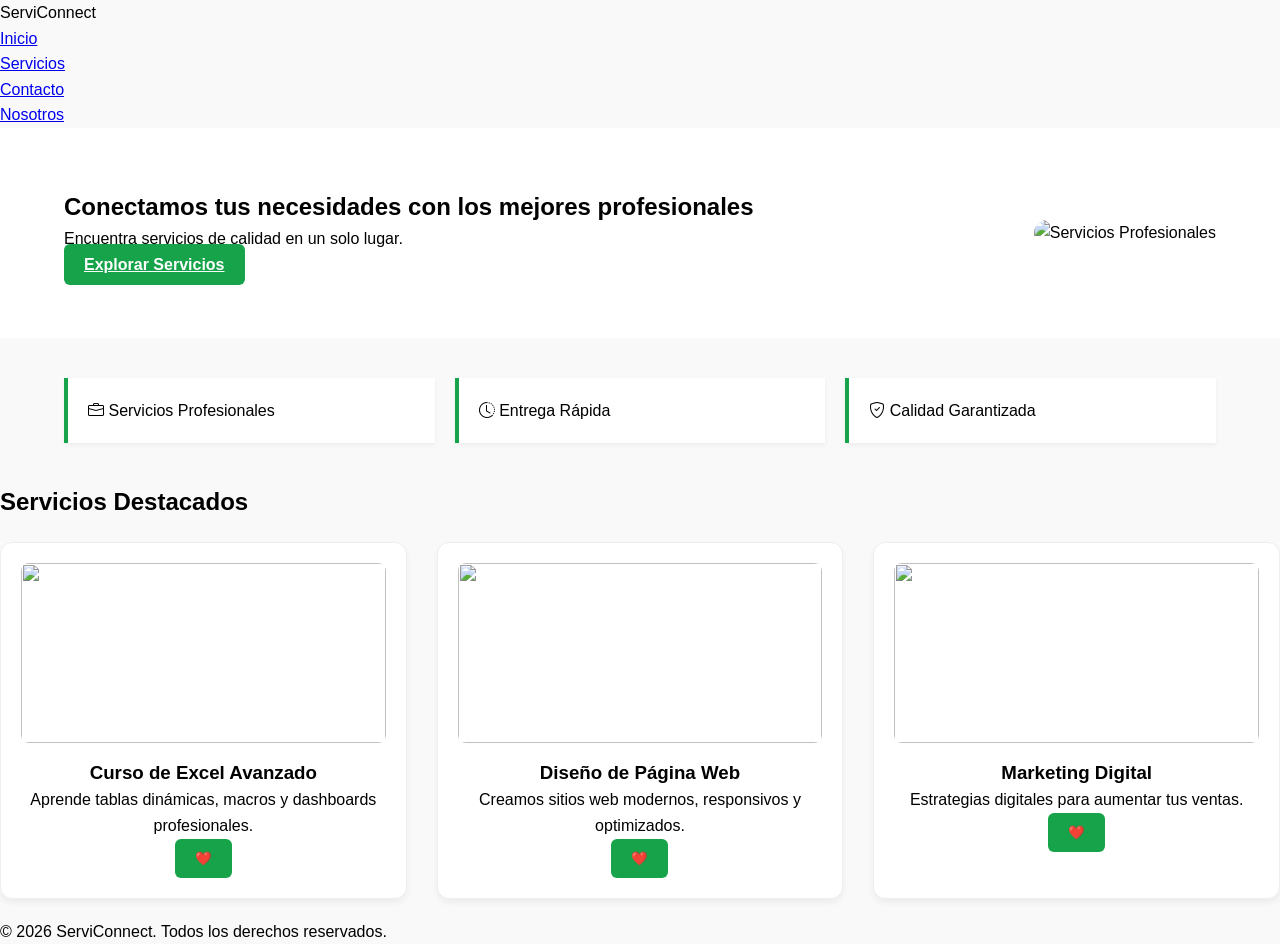
==== index.html @ a47569f2 "cambios index y nosotros y css" ====
<!DOCTYPE html>
<html lang="es">
<head>
    <meta charset="UTF-8">
    <meta name="viewport" content="width=device-width, initial-scale=1.0">
    <title>ServiConnect - Inicio</title>
    <link rel="stylesheet" href="css/styles.css">
    <link rel="stylesheet" href="https://cdn.jsdelivr.net/npm/bootstrap-icons@1.11.3/font/bootstrap-icons.min.css">
</head>
<body>
    <header>
        <nav>
            <div class="logo">ServiConnect</div>
            <ul>
                <li><a href="index.html">Inicio</a></li>
                <li><a href="servicios.html">Servicios</a></li>
                <li><a href="contacto.html">Contacto</a></li>
                <li><a href="nosotros.html">Nosotros</a></li>
            </ul>
        </nav>
    </header>

    <main>
        <section class="hero">
            <div class="hero-text">
                <h1>Conectamos tus necesidades con los mejores profesionales</h1>
                <p>Encuentra servicios de calidad en un solo lugar.</p>
                <a href="servicios.html" class="btn">Explorar Servicios</a>
            </div>
            <div class="hero-img">
                <img src="img/hero-image.jpg" alt="Servicios Profesionales">
            </div>
        </section>

        <section class="beneficios">
            <div class="beneficio-item">
                <i class="bi bi-briefcase"></i>
                <span>Servicios Profesionales</span>
            </div>
            <div class="beneficio-item">
                <i class="bi bi-clock-history"></i>
                <span>Entrega Rápida</span>
            </div>
            <div class="beneficio-item">
                <i class="bi bi-shield-check"></i>
                <span>Calidad Garantizada</span>
            </div>
        </section>

        <section class="container">
            <h2>Servicios Destacados</h2>
            <div id="servicios-container" class="cards"></div>
        </section>
    </main>

    <footer>
        <p>&copy; 2026 ServiConnect. Todos los derechos reservados.</p>
    </footer>

    <script src="js/favoritos.js"></script>
    <script src="js/app.js"></script>
</body>
</html>
---- css/styles.css ----
/* 1. RESET GLOBAL (Agrega esto al puro inicio de tu archivo) */
* {
    box-sizing: border-box; /* Evita que el padding rompa el tamaño de los elementos */
    margin: 0;
    padding: 0;
}

body {
    font-family: 'Segoe UI', Arial, sans-serif;
    line-height: 1.6;
    background-color: #f9f9f9;
}

/* 2. MEJORA DEL HERO */
.hero {
    display: flex;
    flex-wrap: wrap; /* Para que en celular la imagen baje */
    padding: 60px 5%;
    align-items: center;
    justify-content: space-between;
    background: white;
}

.hero-text {
    flex: 1;
    min-width: 300px;
}

.hero-img img {
    max-width: 100%;
    height: auto;
    border-radius: 15px;
}

/* 3. EL SISTEMA DE TARJETAS (CORREGIDO) */
.cards {
    display: grid;
    /* Esto crea 3 columnas, pero si no caben, se ajustan solas */
    grid-template-columns: repeat(auto-fit, minmax(280px, 1fr)); 
    gap: 30px;
    padding: 20px 0;
}

.card {
    background: white;
    border: 1px solid #eee;
    padding: 20px;
    border-radius: 12px;
    text-align: center;
    box-shadow: 0 4px 6px rgba(0,0,0,0.05); /* Sombra suave para profesionalismo */
    transition: transform 0.3s ease;
}

.card:hover {
    transform: translateY(-5px); /* Efecto al pasar el mouse */
}

.card img {
    width: 100%;
    height: 180px;
    object-fit: cover; /* Evita que las fotos se estiren feo */
    border-radius: 8px;
    margin-bottom: 15px;
}

/* 4. BOTONES MÁS BONITOS */
.btn, .card button {
    background: #16a34a;
    color: white;
    padding: 12px 20px;
    border: none;
    border-radius: 6px;
    cursor: pointer;
    font-weight: bold;
    transition: background 0.3s;
}

.btn:hover, .card button:hover {
    background: #15803d;
}

/* 5. SECCIÓN DE BENEFICIOS */
.beneficios {
    display: flex;
    flex-wrap: wrap;
    gap: 20px;
    justify-content: center;
    padding: 40px 5%;
}

.beneficios div {
    background: #fff;
    border-left: 4px solid #16a34a; /* Un detalle de diseño elegante */
    padding: 20px;
    flex: 1;
    min-width: 200px;
    box-shadow: 0 2px 4px rgba(0,0,0,0.05);
}

/* ESTILOS PARA LA PÁGINA DE NOSOTROS */
.destacados.nosotros-seccion {
    background: linear-gradient(180deg, #f7faf8 0%, #edf7ef 100%);
    padding: 60px 5%;
}

.destacados .contenedor-nosotros {
    max-width: 900px;
    margin: 0 auto;
    background: #ffffff;
    border-radius: 28px;
    padding: 40px 36px;
    box-shadow: 0 22px 55px rgba(15, 23, 42, 0.09);
    border: 1px solid rgba(22, 163, 74, 0.12);
}

.destacados h1 {
    font-size: 2.75rem;
    color: #0f172a;
    margin-bottom: 1rem;
    letter-spacing: -0.04em;
}

.destacados p {
    color: #334155;
    font-size: 1.05rem;
    margin-top: 1.3rem;
    line-height: 1.85;
}

.destacados p:first-of-type {
    margin-top: 0.5rem;
}

.destacados a {
    color: #16a34a;
    text-decoration: none;
    font-weight: 700;
}

.destacados a:hover {
    text-decoration: underline;
}

@media (max-width: 700px) {
    .destacados .contenedor-nosotros {
        padding: 28px 24px;
    }

    .destacados h1 {
        font-size: 2.25rem;
    }

    .destacados p {
        font-size: 1rem;
    }
}
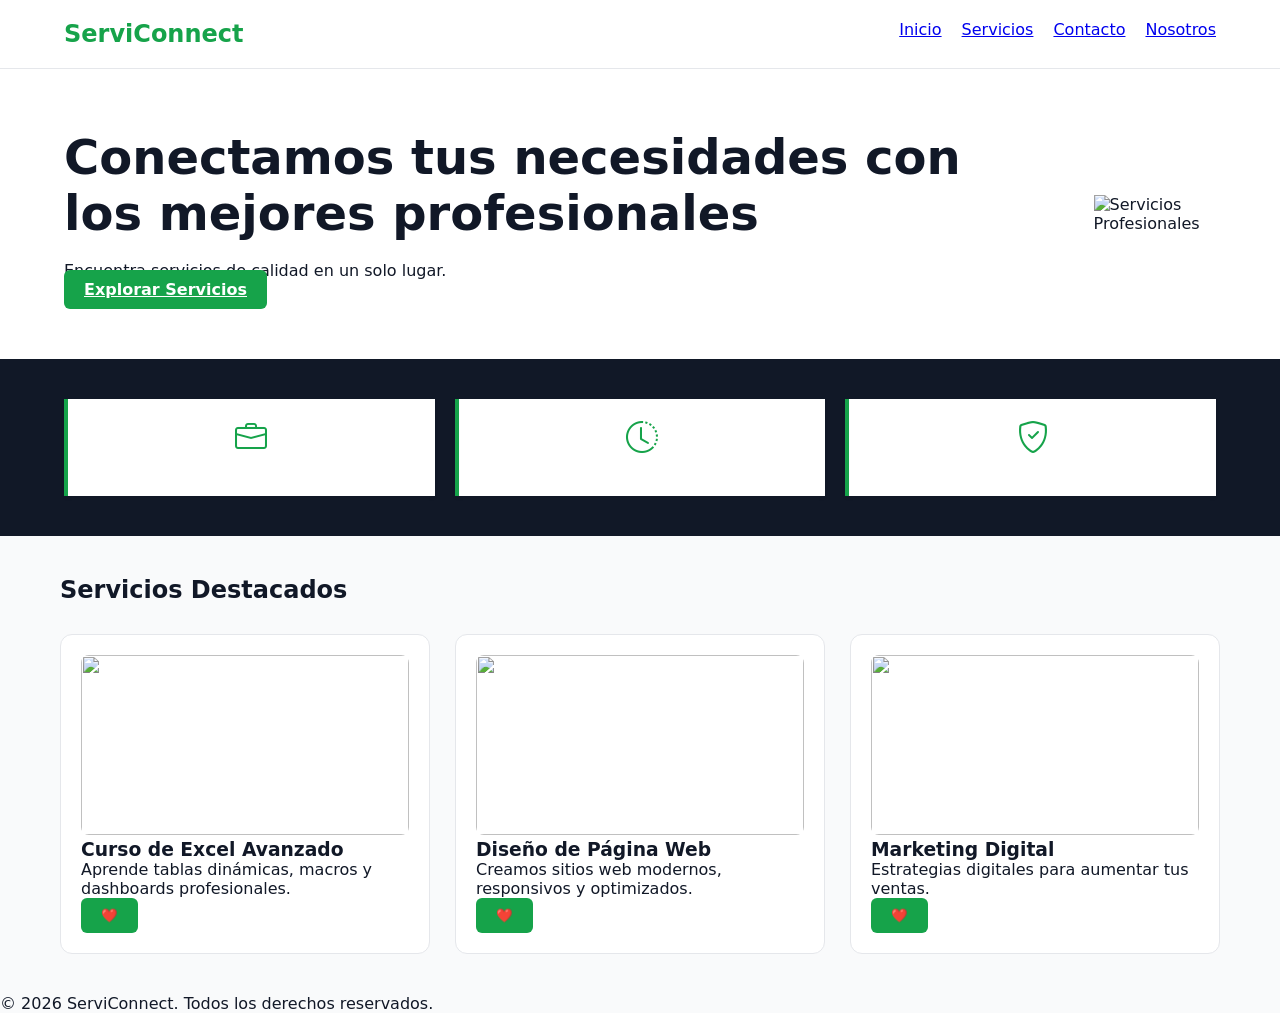
==== commit f346218d: "." ====
--- a/index.html
+++ b/index.html
@@ -28,7 +28,7 @@
                 <a href="servicios.html" class="btn">Explorar Servicios</a>
             </div>
             <div class="hero-img">
-                <img src="img/hero-image.jpg" alt="Servicios Profesionales">
+                <img src="img/" alt="Servicios Profesionales">
             </div>
         </section>
 
--- a/css/styles.css
+++ b/css/styles.css
@@ -1,78 +1,92 @@
-/* 1. RESET GLOBAL (Agrega esto al puro inicio de tu archivo) */
+/* General */
 * {
-    box-sizing: border-box; /* Evita que el padding rompa el tamaño de los elementos */
+    box-sizing: border-box;
     margin: 0;
     padding: 0;
 }
 
 body {
-    font-family: 'Segoe UI', Arial, sans-serif;
-    line-height: 1.6;
-    background-color: #f9f9f9;
+    font-family: 'Inter', system-ui, sans-serif;
+    color: #111827;
+    background-color: #f9fafb;
 }
 
-/* 2. MEJORA DEL HERO */
+.container {
+    max-width: 1200px;
+    margin: 0 auto;
+    padding: 40px 20px;
+}
+
+/* Navegación */
+nav {
+    display: flex;
+    justify-content: space-between;
+    padding: 20px 5%;
+    background: white;
+    border-bottom: 1px solid #e5e7eb;
+}
+
+.logo { font-weight: bold; font-size: 1.5rem; color: #16a34a; }
+
+nav ul { display: flex; list-style: none; gap: 20px; }
+
+/* Hero */
 .hero {
     display: flex;
-    flex-wrap: wrap; /* Para que en celular la imagen baje */
+    align-items: center;
     padding: 60px 5%;
-    align-items: center;
-    justify-content: space-between;
+    gap: 40px;
     background: white;
 }
 
-.hero-text {
-    flex: 1;
-    min-width: 300px;
+.hero-text h1 { font-size: 3rem; margin-bottom: 20px; }
+
+/* Beneficios */
+.beneficios {
+    display: flex;
+    justify-content: space-around;
+    background: #111827;
+    color: white;
+    padding: 30px;
 }
 
-.hero-img img {
-    max-width: 100%;
-    height: auto;
-    border-radius: 15px;
-}
+.beneficio-item { text-align: center; }
+.beneficio-item i { font-size: 2rem; display: block; color: #16a34a; }
 
-/* 3. EL SISTEMA DE TARJETAS (CORREGIDO) */
+/* Grid de Tarjetas */
 .cards {
     display: grid;
-    /* Esto crea 3 columnas, pero si no caben, se ajustan solas */
-    grid-template-columns: repeat(auto-fit, minmax(280px, 1fr)); 
-    gap: 30px;
-    padding: 20px 0;
+    grid-template-columns: repeat(auto-fill, minmax(280px, 1fr));
+    gap: 25px;
+    margin-top: 30px;
 }
 
 .card {
     background: white;
-    border: 1px solid #eee;
+    border: 1px solid #e5e7eb;
+    border-radius: 12px;
     padding: 20px;
-    border-radius: 12px;
-    text-align: center;
-    box-shadow: 0 4px 6px rgba(0,0,0,0.05); /* Sombra suave para profesionalismo */
-    transition: transform 0.3s ease;
+    transition: 0.3s;
 }
 
-.card:hover {
-    transform: translateY(-5px); /* Efecto al pasar el mouse */
-}
+.card:hover { transform: translateY(-5px); box-shadow: 0 10px 15px rgba(0,0,0,0.1); }
 
 .card img {
     width: 100%;
     height: 180px;
-    object-fit: cover; /* Evita que las fotos se estiren feo */
+    object-fit: cover;
     border-radius: 8px;
-    margin-bottom: 15px;
 }
 
-/* 4. BOTONES MÁS BONITOS */
-.btn, .card button {
+/* Botones */
+.btn, button {
     background: #16a34a;
     color: white;
-    padding: 12px 20px;
     border: none;
+    padding: 10px 20px;
     border-radius: 6px;
     cursor: pointer;
-    font-weight: bold;
-    transition: background 0.3s;
+    font-weight: 600;
 }
 
 .btn:hover, .card button:hover {
@@ -154,3 +168,18 @@
         font-size: 1rem;
     }
 }
+
+.destacados .imagen-nosotros {
+    margin: 32px auto;
+    max-width: 900px;
+    display: flex;
+    justify-content: center;
+}
+
+.destacados .imagen-nosotros img {
+    width: 100%;
+    border-radius: 22px;
+    object-fit: cover;
+    box-shadow: 0 18px 35px rgba(15, 23, 42, 0.12);
+    border: 1px solid rgba(22, 163, 74, 0.14);
+}
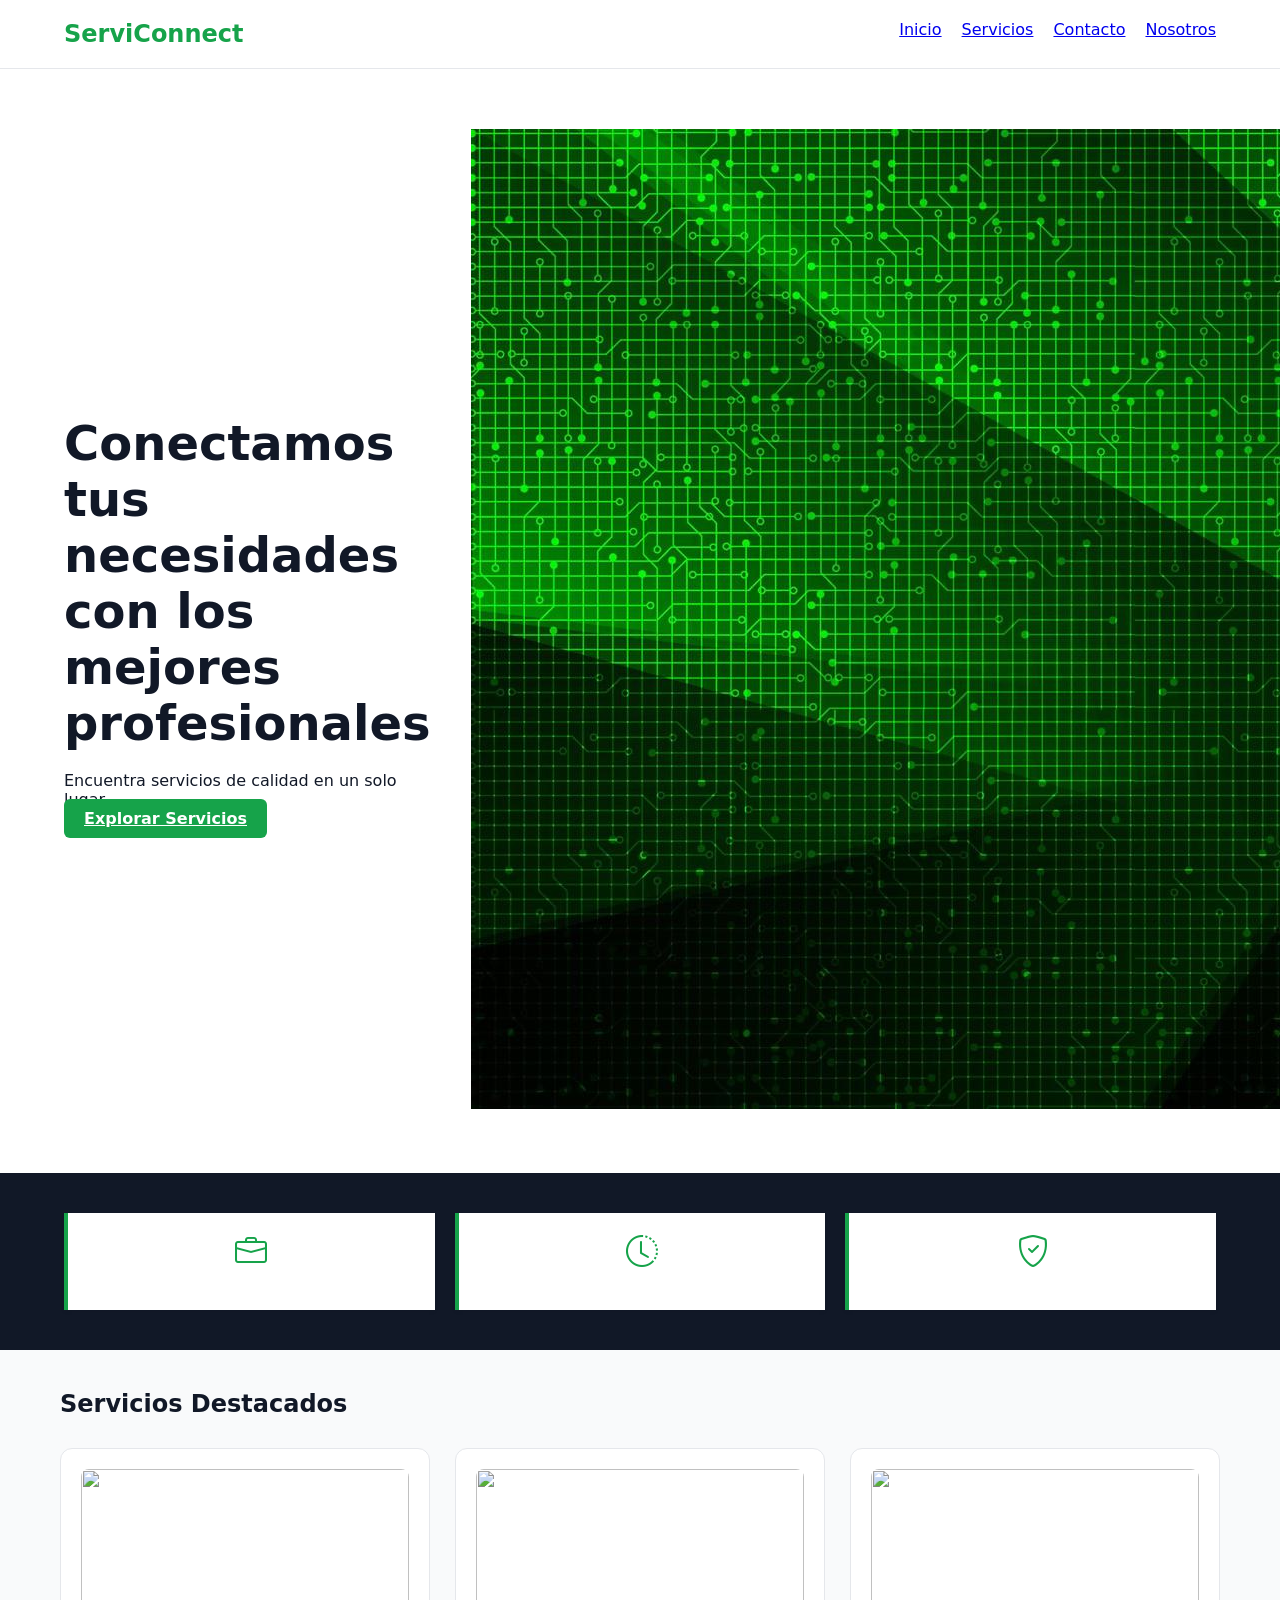
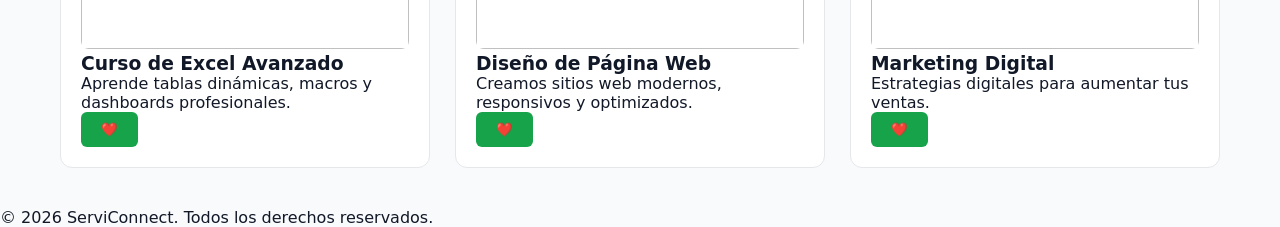
==== commit ba7328cd: "imagen hero" ====
--- a/index.html
+++ b/index.html
@@ -28,7 +28,7 @@
                 <a href="servicios.html" class="btn">Explorar Servicios</a>
             </div>
             <div class="hero-img">
-                <img src="img/" alt="Servicios Profesionales">
+                <img src="img/hero.jpg" alt="Servicios Profesionales">
             </div>
         </section>
 
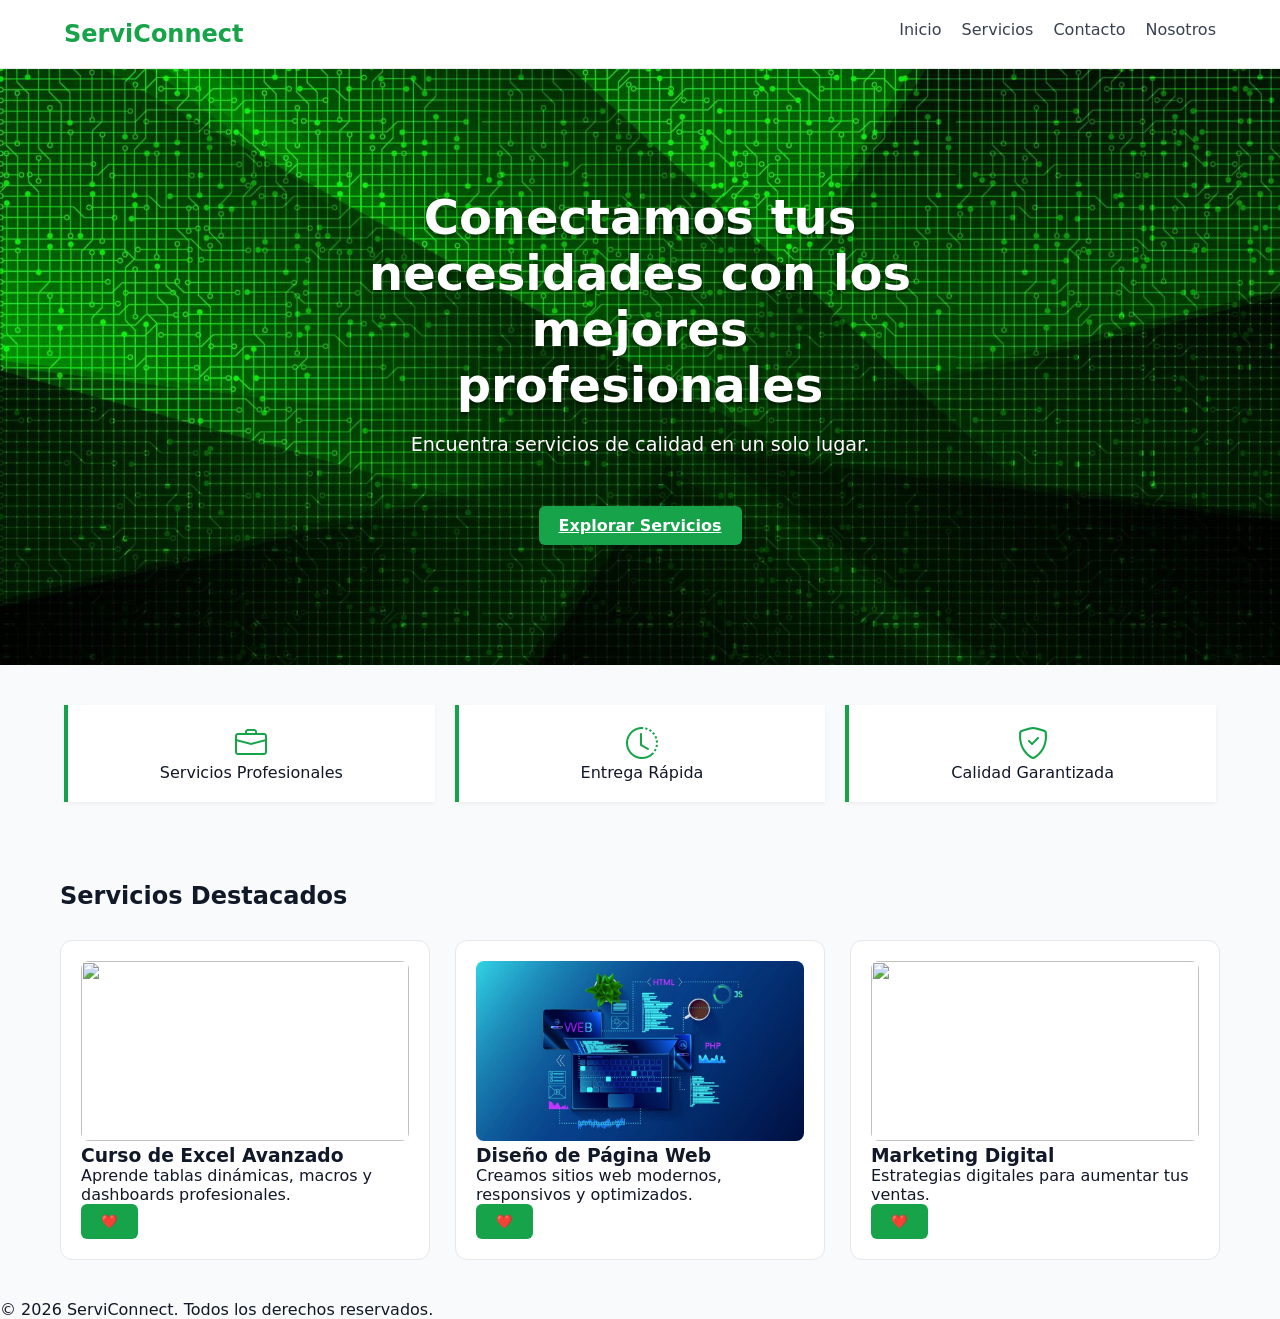
==== commit 48ec965d: "arreglado index Co-authored-by: Copilot <copilot@github.com>" ====
--- a/index.html
+++ b/index.html
@@ -26,9 +26,6 @@
                 <h1>Conectamos tus necesidades con los mejores profesionales</h1>
                 <p>Encuentra servicios de calidad en un solo lugar.</p>
                 <a href="servicios.html" class="btn">Explorar Servicios</a>
-            </div>
-            <div class="hero-img">
-                <img src="img/hero.jpg" alt="Servicios Profesionales">
             </div>
         </section>
 
--- a/css/styles.css
+++ b/css/styles.css
@@ -30,16 +30,50 @@
 
 nav ul { display: flex; list-style: none; gap: 20px; }
 
+nav a {
+    color: #374151;
+    text-decoration: none;
+    font-weight: 500;
+    transition: color 0.3s ease;
+}
+
+nav a:hover {
+    color: #16a34a;
+}
+
 /* Hero */
 .hero {
-    display: flex;
-    align-items: center;
-    padding: 60px 5%;
-    gap: 40px;
-    background: white;
-}
-
-.hero-text h1 { font-size: 3rem; margin-bottom: 20px; }
+    background-image: url('../img/hero.jpg');
+    background-size: cover;
+    background-position: center;
+    background-repeat: no-repeat;
+    padding: 120px 5%;
+    text-align: center;
+    color: white;
+}
+
+.hero-text {
+    max-width: 600px;
+    margin: 0 auto;
+}
+
+.hero-text h1 {
+    font-size: 3rem;
+    margin-bottom: 20px;
+    text-shadow: 0 2px 4px rgba(0,0,0,0.5);
+}
+
+.hero-text p {
+    font-size: 1.2rem;
+    margin-bottom: 30px;
+    text-shadow: 0 1px 2px rgba(0,0,0,0.5);
+}
+
+.hero .btn {
+    display: inline-block;
+    margin-top: 20px;
+}
+}
 
 /* Beneficios */
 .beneficios {
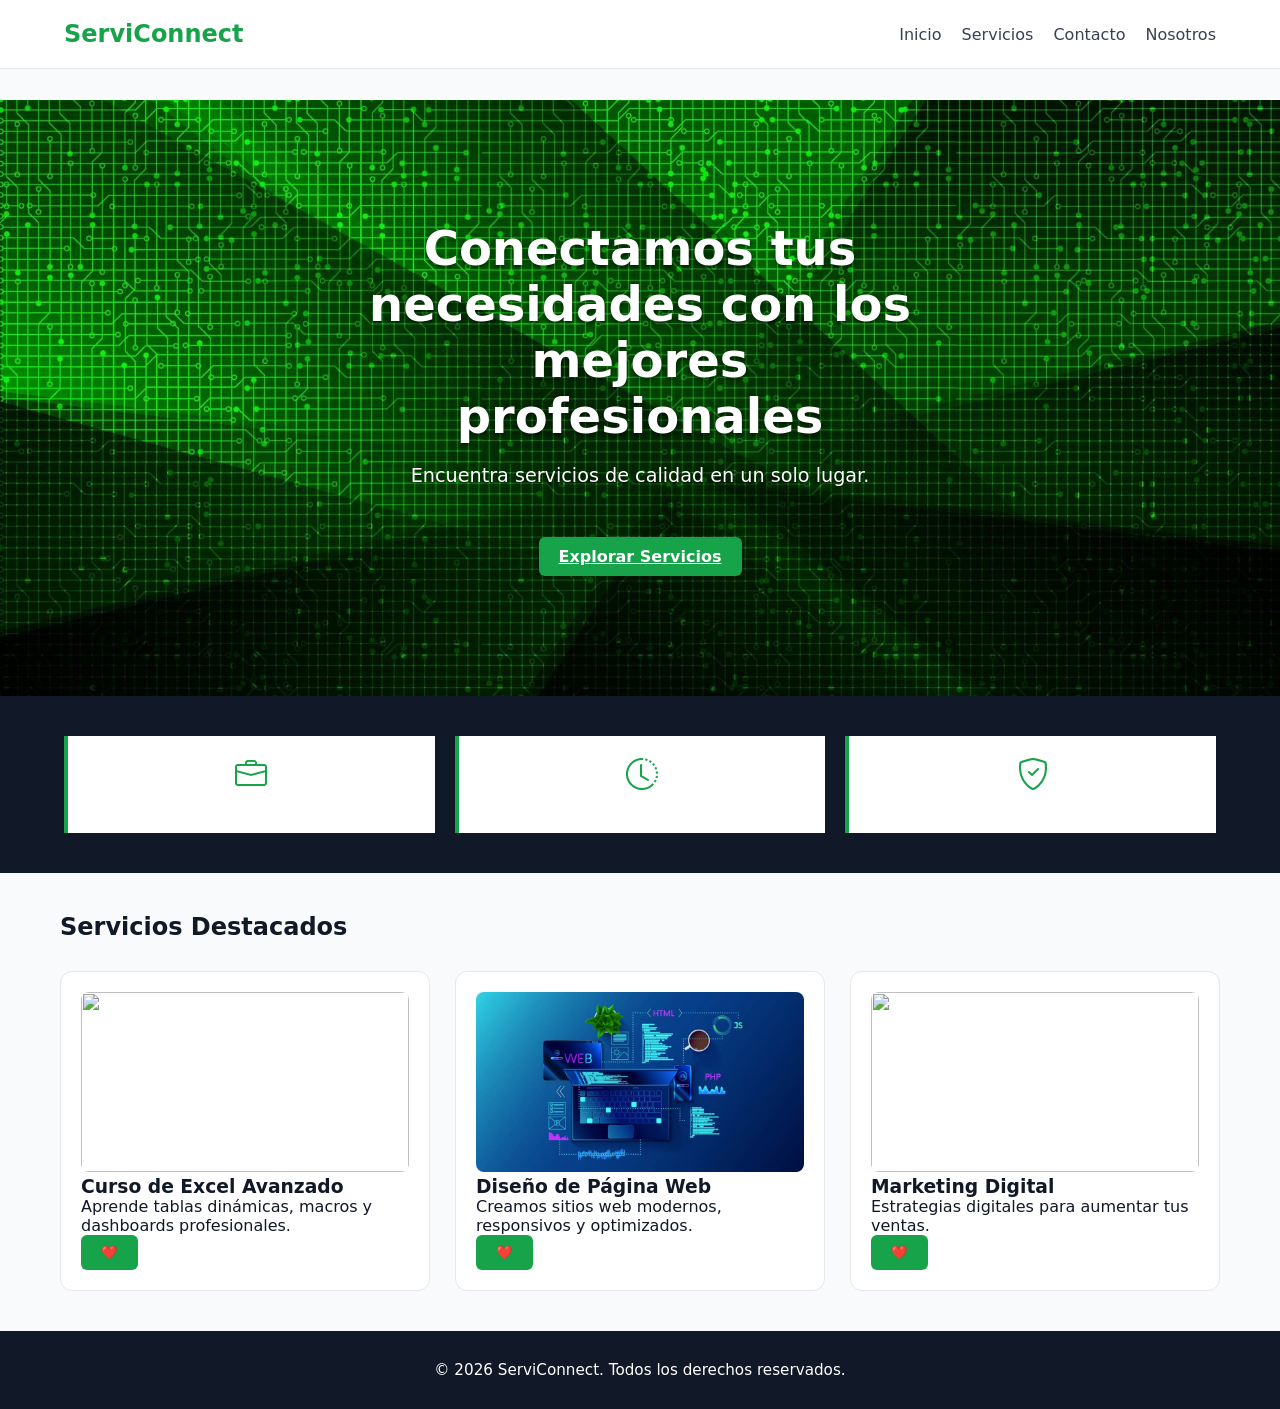
==== commit a6e5bfb9: "poniendo bonita la página Co-authored-by: Copilot <copilot@github.com>" ====
--- a/index.html
+++ b/index.html
@@ -10,7 +10,7 @@
 <body>
     <header>
         <nav>
-            <div class="logo">ServiConnect</div>
+            <a href="index.html" class="logo">ServiConnect</a>
             <ul>
                 <li><a href="index.html">Inicio</a></li>
                 <li><a href="servicios.html">Servicios</a></li>
--- a/css/styles.css
+++ b/css/styles.css
@@ -9,6 +9,7 @@
     font-family: 'Inter', system-ui, sans-serif;
     color: #111827;
     background-color: #f9fafb;
+    padding-top: 100px;
 }
 
 .container {
@@ -21,12 +22,20 @@
 nav {
     display: flex;
     justify-content: space-between;
+    align-items: center;
     padding: 20px 5%;
     background: white;
     border-bottom: 1px solid #e5e7eb;
-}
-
-.logo { font-weight: bold; font-size: 1.5rem; color: #16a34a; }
+    position: fixed;
+    top: 0;
+    left: 0;
+    right: 0;
+    z-index: 100;
+    width: 100%;
+    box-sizing: border-box;
+}
+
+.logo { font-weight: bold; font-size: 1.5rem; color: #16a34a; text-decoration: none; }
 
 nav ul { display: flex; list-style: none; gap: 20px; }
 
@@ -39,6 +48,23 @@
 
 nav a:hover {
     color: #16a34a;
+}
+
+@media (max-width: 768px) {
+    nav {
+        flex-direction: column;
+        padding: 15px 5%;
+    }
+
+    nav ul {
+        flex-direction: column;
+        gap: 10px;
+        margin-top: 10px;
+    }
+
+    .logo {
+        font-size: 1.3rem;
+    }
 }
 
 /* Hero */
@@ -73,7 +99,35 @@
     display: inline-block;
     margin-top: 20px;
 }
-}
+
+@media (max-width: 768px) {
+    .hero {
+        padding: 80px 5%;
+    }
+
+    .hero-text h1 {
+        font-size: 2.5rem;
+    }
+
+    .hero-text p {
+        font-size: 1rem;
+    }
+}
+
+@media (max-width: 480px) {
+    .hero {
+        padding: 60px 5%;
+    }
+
+    .hero-text h1 {
+        font-size: 2rem;
+    }
+
+    .hero-text p {
+        font-size: 0.9rem;
+    }
+}
+
 
 /* Beneficios */
 .beneficios {
@@ -93,6 +147,20 @@
     grid-template-columns: repeat(auto-fill, minmax(280px, 1fr));
     gap: 25px;
     margin-top: 30px;
+}
+
+@media (max-width: 768px) {
+    .cards {
+        grid-template-columns: repeat(auto-fill, minmax(250px, 1fr));
+        gap: 20px;
+    }
+}
+
+@media (max-width: 480px) {
+    .cards {
+        grid-template-columns: 1fr;
+        gap: 15px;
+    }
 }
 
 .card {
@@ -145,7 +213,135 @@
     box-shadow: 0 2px 4px rgba(0,0,0,0.05);
 }
 
+/* ESTILOS PARA LA PÁGINA DE CONTACTO */
+.contacto {
+    background: linear-gradient(180deg, #f7faf8 0%, #edf7ef 100%);
+    padding: 80px 5%;
+    min-height: calc(100vh - 200px);
+    display: flex;
+    align-items: center;
+    justify-content: center;
+}
+
+.contacto-container {
+    max-width: 600px;
+    background: white;
+    border-radius: 20px;
+    padding: 50px 40px;
+    box-shadow: 0 20px 50px rgba(15, 23, 42, 0.1);
+    border: 1px solid rgba(22, 163, 74, 0.1);
+    text-align: center;
+}
+
+.contacto-container h1 {
+    font-size: 2.5rem;
+    color: #111827;
+    margin-bottom: 12px;
+    letter-spacing: -0.02em;
+}
+
+.contacto-subtitle {
+    color: #6b7280;
+    font-size: 1.05rem;
+    margin-bottom: 40px;
+    line-height: 1.6;
+}
+
+.contacto-form {
+    text-align: left;
+}
+
+.form-group {
+    margin-bottom: 24px;
+}
+
+.form-group label {
+    display: block;
+    color: #111827;
+    font-weight: 600;
+    margin-bottom: 8px;
+    font-size: 0.95rem;
+}
+
+.form-group input,
+.form-group textarea {
+    width: 100%;
+    padding: 12px 16px;
+    border: 1.5px solid #e5e7eb;
+    border-radius: 8px;
+    font-family: 'Inter', system-ui, sans-serif;
+    font-size: 1rem;
+    color: #111827;
+    transition: all 0.3s ease;
+}
+
+.form-group input::placeholder,
+.form-group textarea::placeholder {
+    color: #9ca3af;
+}
+
+.form-group input:focus,
+.form-group textarea:focus {
+    outline: none;
+    border-color: #16a34a;
+    box-shadow: 0 0 0 3px rgba(22, 163, 74, 0.1);
+}
+
+.btn-submit {
+    width: 100%;
+    background: #16a34a;
+    color: white;
+    border: none;
+    padding: 14px 20px;
+    border-radius: 8px;
+    cursor: pointer;
+    font-weight: 600;
+    font-size: 1rem;
+    transition: all 0.3s ease;
+    margin-top: 10px;
+}
+
+.btn-submit:hover {
+    background: #15803d;
+    transform: translateY(-2px);
+    box-shadow: 0 10px 20px rgba(22, 163, 74, 0.2);
+}
+
+.respuesta {
+    margin-top: 20px;
+    padding: 12px 16px;
+    border-radius: 8px;
+    text-align: center;
+    font-weight: 500;
+}
+
+.respuesta.exito {
+    background: rgba(22, 163, 74, 0.1);
+    color: #15803d;
+    border: 1px solid #16a34a;
+}
+
+.respuesta.error {
+    background: rgba(239, 68, 68, 0.1);
+    color: #dc2626;
+    border: 1px solid #ef4444;
+}
+
+/* Footer */
+footer {
+    background: #111827;
+    color: white;
+    text-align: center;
+    padding: 30px 20px;
+    font-size: 0.95rem;
+}
+
 /* ESTILOS PARA LA PÁGINA DE NOSOTROS */
+.destacados {
+    padding: 60px 5%;
+    background: linear-gradient(135deg, #f8fafc 0%, #e2e8f0 100%);
+}
+
 .destacados.nosotros-seccion {
     background: linear-gradient(180deg, #f7faf8 0%, #edf7ef 100%);
     padding: 60px 5%;
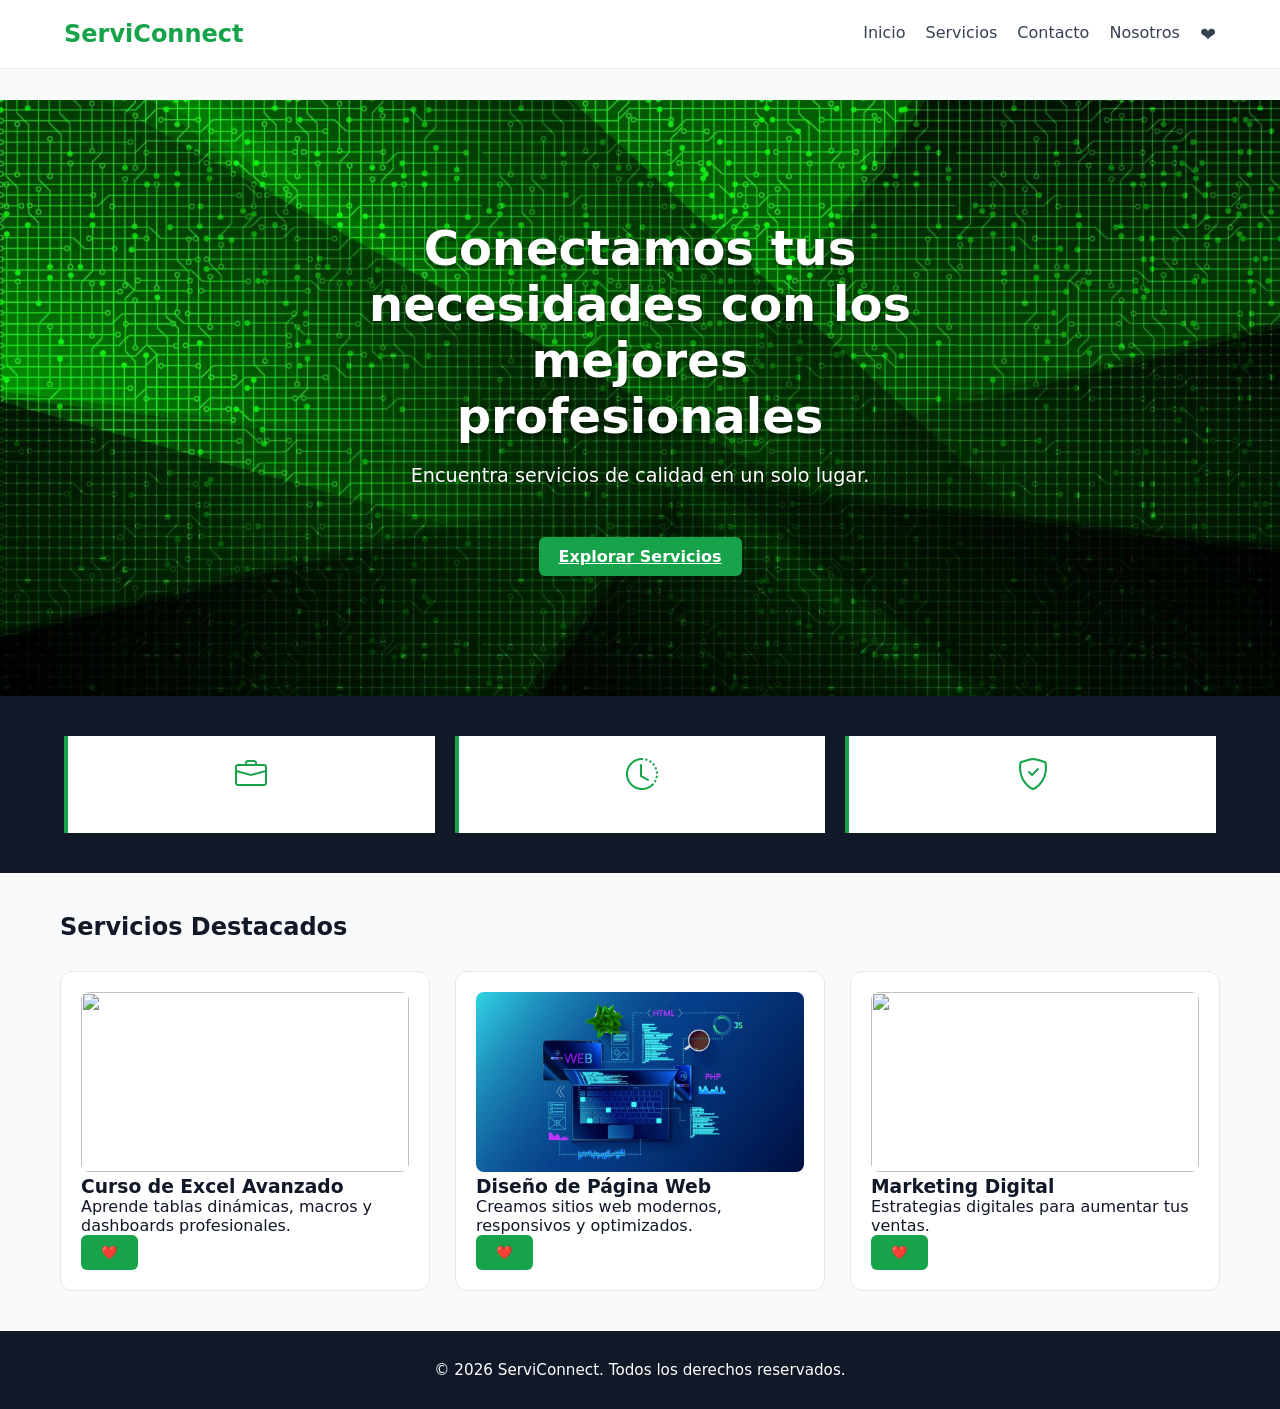
==== commit bdb17863: "modificación de todo Co-authored-by: Copilot <copilot@github.com>" ====
--- a/index.html
+++ b/index.html
@@ -16,6 +16,7 @@
                 <li><a href="servicios.html">Servicios</a></li>
                 <li><a href="contacto.html">Contacto</a></li>
                 <li><a href="nosotros.html">Nosotros</a></li>
+                <li><a href="favoritos.html" class="carrito-link">❤️ <span id="carrito-contador" style="display:none;">0</span></a></li>
             </ul>
         </nav>
     </header>
--- a/css/styles.css
+++ b/css/styles.css
@@ -50,6 +50,27 @@
     color: #16a34a;
 }
 
+.carrito-link {
+    position: relative;
+    font-size: 1.2rem;
+}
+
+#carrito-contador {
+    background: #dc2626;
+    color: white;
+    border-radius: 50%;
+    width: 20px;
+    height: 20px;
+    display: inline-flex;
+    align-items: center;
+    justify-content: center;
+    font-size: 0.75rem;
+    font-weight: bold;
+    position: absolute;
+    top: -8px;
+    right: -8px;
+}
+
 @media (max-width: 768px) {
     nav {
         flex-direction: column;
@@ -413,3 +434,254 @@
     box-shadow: 0 18px 35px rgba(15, 23, 42, 0.12);
     border: 1px solid rgba(22, 163, 74, 0.14);
 }
+
+/* PÁGINA DE DETALLES DEL SERVICIO */
+.contenedor-detalle {
+    max-width: 1000px;
+    margin: 0 auto;
+    background: white;
+    border-radius: 16px;
+    padding: 40px;
+    box-shadow: 0 10px 30px rgba(0, 0, 0, 0.1);
+}
+
+.card-detalle {
+    display: grid;
+    grid-template-columns: 1fr 1fr;
+    gap: 40px;
+    align-items: start;
+}
+
+.card-detalle .img-detalle {
+    width: 100%;
+    border-radius: 12px;
+    object-fit: cover;
+    box-shadow: 0 8px 20px rgba(0, 0, 0, 0.15);
+}
+
+.info-detalle h1 {
+    font-size: 2.5rem;
+    color: #0f172a;
+    margin-bottom: 20px;
+}
+
+.info-detalle .descripcion-completa {
+    font-size: 1.1rem;
+    color: #475569;
+    line-height: 1.8;
+    margin-bottom: 25px;
+}
+
+.precio-detalle {
+    font-size: 2rem;
+    color: #16a34a;
+    font-weight: bold;
+    margin-bottom: 30px;
+}
+
+.botones-detalle {
+    display: flex;
+    flex-direction: column;
+    gap: 12px;
+}
+
+.botones-detalle .btn,
+.btn-favorito {
+    padding: 14px 24px;
+    border: none;
+    border-radius: 8px;
+    font-size: 1rem;
+    font-weight: 600;
+    cursor: pointer;
+    transition: all 0.3s ease;
+}
+
+.botones-detalle .btn {
+    background: #16a34a;
+    color: white;
+    text-decoration: none;
+    text-align: center;
+    display: block;
+}
+
+.botones-detalle .btn:hover {
+    background: #15803d;
+}
+
+.btn-favorito {
+    background: #fbbf24;
+    color: #111827;
+}
+
+.btn-favorito:hover {
+    background: #f59e0b;
+}
+
+.btn-contacto {
+    background: #3b82f6;
+}
+
+.btn-contacto:hover {
+    background: #2563eb;
+}
+
+@media (max-width: 768px) {
+    .contenedor-detalle {
+        padding: 20px;
+    }
+
+    .card-detalle {
+        grid-template-columns: 1fr;
+        gap: 20px;
+    }
+
+    .info-detalle h1 {
+        font-size: 2rem;
+    }
+
+    .precio-detalle {
+        font-size: 1.5rem;
+    }
+
+    .botones-detalle {
+        flex-direction: column;
+    }
+}
+
+/* ANIMACIONES Y NOTIFICACIONES */
+@keyframes slideIn {
+    from {
+        transform: translateX(400px);
+        opacity: 0;
+    }
+    to {
+        transform: translateX(0);
+        opacity: 1;
+    }
+}
+
+.notificacion {
+    font-weight: 600;
+    box-shadow: 0 4px 12px rgba(0, 0, 0, 0.15);
+}
+
+.notificacion-success {
+    background: #16a34a;
+    color: white;
+}
+
+.notificacion-warning {
+    background: #f59e0b;
+    color: white;
+}
+
+.notificacion-info {
+    background: #3b82f6;
+    color: white;
+}
+
+/* Página de Favoritos */
+.favoritos-seccion {
+    background: linear-gradient(180deg, #f8fafc 0%, #e2e8f0 100%);
+    padding: 60px 5%;
+}
+
+.contenedor-favoritos {
+    max-width: 1100px;
+    margin: 0 auto;
+    background: white;
+    border-radius: 22px;
+    padding: 40px;
+    box-shadow: 0 18px 45px rgba(15, 23, 42, 0.08);
+    border: 1px solid rgba(22, 163, 74, 0.12);
+}
+
+.contenedor-favoritos h1 {
+    margin-bottom: 12px;
+    font-size: 2.5rem;
+    color: #0f172a;
+}
+
+.favoritos-subtitulo {
+    color: #475569;
+    margin-bottom: 30px;
+}
+
+.favoritos-grid {
+    display: grid;
+    grid-template-columns: repeat(auto-fit, minmax(300px, 1fr));
+    gap: 25px;
+}
+
+.favorito-card {
+    background: #ffffff;
+    border-radius: 20px;
+    overflow: hidden;
+    border: 1px solid #e2e8f0;
+    box-shadow: 0 12px 24px rgba(15, 23, 42, 0.06);
+    display: flex;
+    flex-direction: column;
+}
+
+.favorito-card img {
+    width: 100%;
+    height: 220px;
+    object-fit: cover;
+}
+
+.favorito-info {
+    padding: 24px;
+}
+
+.favorito-info h2 {
+    font-size: 1.7rem;
+    margin-bottom: 14px;
+    color: #0f172a;
+}
+
+.favorito-info p {
+    color: #475569;
+    line-height: 1.75;
+    margin-bottom: 18px;
+}
+
+.favorito-info .precio {
+    font-size: 1.3rem;
+    color: #16a34a;
+    font-weight: 700;
+    margin-bottom: 24px;
+}
+
+.favorito-acciones {
+    display: flex;
+    flex-wrap: wrap;
+    gap: 12px;
+}
+
+.favoritos-vacio {
+    text-align: center;
+    padding: 40px;
+    background: #f1f5f9;
+    border-radius: 18px;
+    color: #475569;
+}
+
+.favoritos-vacio p {
+    margin-bottom: 18px;
+    font-size: 1.1rem;
+}
+
+@media (max-width: 768px) {
+    .contenedor-favoritos {
+        padding: 30px 20px;
+    }
+
+    .favorito-card {
+        flex-direction: column;
+    }
+
+    .favorito-card img {
+        height: 200px;
+    }
+}
+
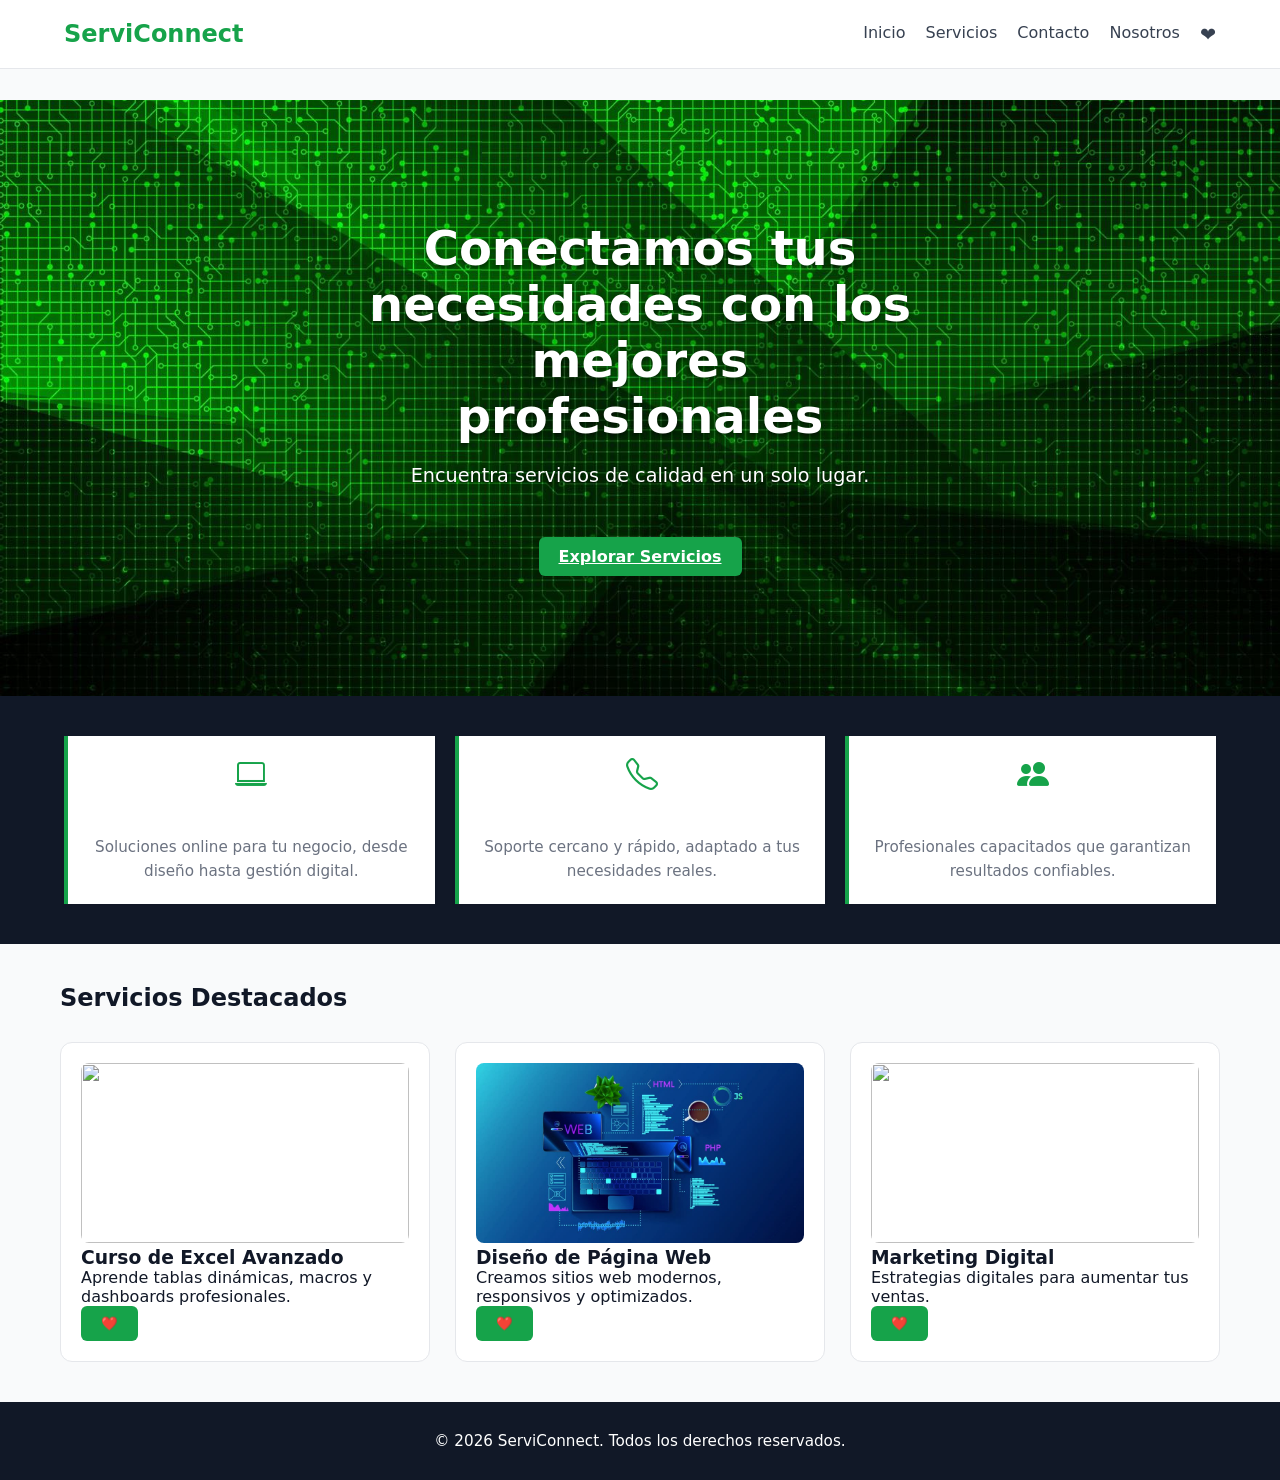
==== commit 8b6fd591: "items arreglados Co-authored-by: Copilot <copilot@github.com>" ====
--- a/index.html
+++ b/index.html
@@ -32,16 +32,19 @@
 
         <section class="beneficios">
             <div class="beneficio-item">
-                <i class="bi bi-briefcase"></i>
-                <span>Servicios Profesionales</span>
+                <i class="bi bi-laptop"></i>
+                <span>Servicios Digitales</span>
+                <p>Soluciones online para tu negocio, desde diseño hasta gestión digital.</p>
             </div>
             <div class="beneficio-item">
-                <i class="bi bi-clock-history"></i>
-                <span>Entrega Rápida</span>
+                <i class="bi bi-telephone"></i>
+                <span>Atención Personalizada</span>
+                <p>Soporte cercano y rápido, adaptado a tus necesidades reales.</p>
             </div>
             <div class="beneficio-item">
-                <i class="bi bi-shield-check"></i>
-                <span>Calidad Garantizada</span>
+                <i class="bi bi-people-fill"></i>
+                <span>Expertos Certificados</span>
+                <p>Profesionales capacitados que garantizan resultados confiables.</p>
             </div>
         </section>
 
--- a/css/styles.css
+++ b/css/styles.css
@@ -160,7 +160,13 @@
 }
 
 .beneficio-item { text-align: center; }
-.beneficio-item i { font-size: 2rem; display: block; color: #16a34a; }
+.beneficio-item i { font-size: 2rem; display: block; color: #16a34a; margin-bottom: 12px; }
+.beneficio-item p {
+    color: #6b7280;
+    font-size: 0.95rem;
+    margin-top: 10px;
+    line-height: 1.6;
+}
 
 /* Grid de Tarjetas */
 .cards {
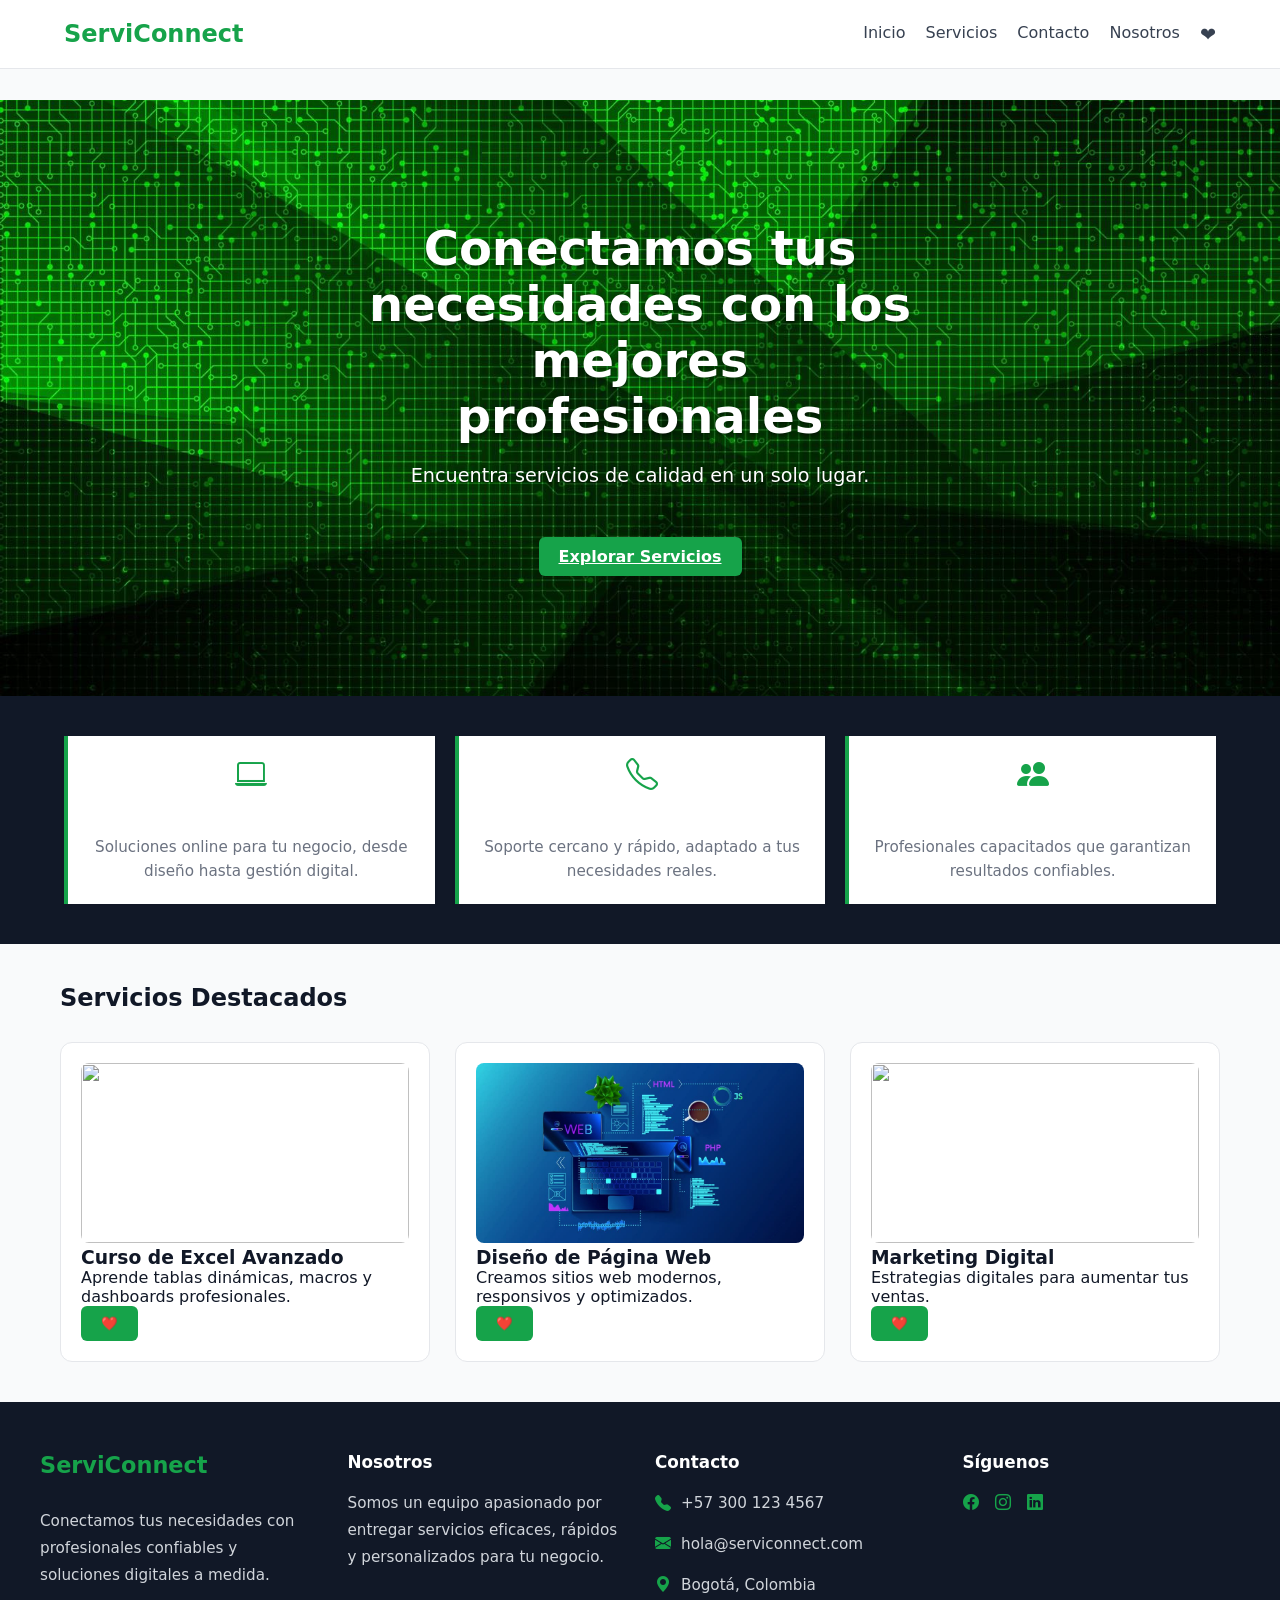
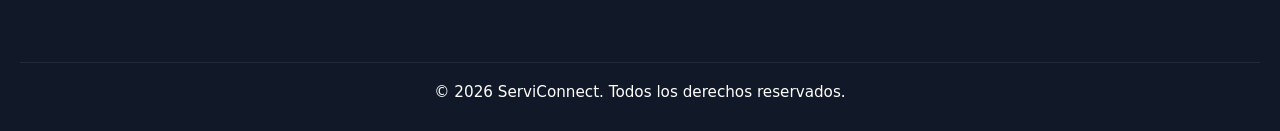
==== commit 55384f46: "contacto footer Co-authored-by: Copilot <copilot@github.com>" ====
--- a/index.html
+++ b/index.html
@@ -55,7 +55,33 @@
     </main>
 
     <footer>
-        <p>&copy; 2026 ServiConnect. Todos los derechos reservados.</p>
+        <div class="footer-grid">
+            <div class="footer-about">
+                <a href="index.html" class="logo footer-logo">ServiConnect</a>
+                <p>Conectamos tus necesidades con profesionales confiables y soluciones digitales a medida.</p>
+            </div>
+            <div class="footer-links">
+                <h3>Nosotros</h3>
+                <p>Somos un equipo apasionado por entregar servicios eficaces, rápidos y personalizados para tu negocio.</p>
+            </div>
+            <div class="footer-contact">
+                <h3>Contacto</h3>
+                <p><i class="bi bi-telephone-fill"></i> +57 300 123 4567</p>
+                <p><i class="bi bi-envelope-fill"></i> hola@serviconnect.com</p>
+                <p><i class="bi bi-geo-alt-fill"></i> Bogotá, Colombia</p>
+            </div>
+            <div class="footer-social">
+                <h3>Síguenos</h3>
+                <div class="social-links">
+                    <a href="#"><i class="bi bi-facebook"></i></a>
+                    <a href="#"><i class="bi bi-instagram"></i></a>
+                    <a href="#"><i class="bi bi-linkedin"></i></a>
+                </div>
+            </div>
+        </div>
+        <div class="footer-bottom">
+            <p>&copy; 2026 ServiConnect. Todos los derechos reservados.</p>
+        </div>
     </footer>
 
     <script src="js/favoritos.js"></script>
--- a/css/styles.css
+++ b/css/styles.css
@@ -358,9 +358,105 @@
 footer {
     background: #111827;
     color: white;
+    padding: 50px 20px 30px;
+    font-size: 0.95rem;
+}
+
+.footer-grid {
+    display: grid;
+    grid-template-columns: repeat(auto-fit, minmax(200px, 1fr));
+    gap: 30px;
+    max-width: 1200px;
+    margin: 0 auto;
+    padding-bottom: 30px;
+}
+
+.footer-logo {
+    font-size: 1.4rem;
+    margin-bottom: 18px;
+    display: inline-block;
+}
+
+.footer-about p,
+.footer-links p,
+.footer-contact p {
+    color: #d1d5db;
+    line-height: 1.8;
+    margin-top: 12px;
+}
+
+.footer-links h3,
+.footer-contact h3,
+.footer-social h3 {
+    font-size: 1.05rem;
+    margin-bottom: 18px;
+    color: #ffffff;
+}
+
+.footer-links ul {
+    list-style: none;
+    padding: 0;
+    margin: 0;
+}
+
+.footer-links li {
+    margin-bottom: 10px;
+}
+
+.footer-links a {
+    color: #d1d5db;
+    text-decoration: none;
+    transition: color 0.3s ease;
+}
+
+.footer-links a:hover {
+    color: #16a34a;
+}
+
+.footer-contact p {
+    display: flex;
+    align-items: center;
+    gap: 10px;
+    margin-bottom: 12px;
+}
+
+.footer-contact i,
+.footer-links i,
+.footer-social i {
+    color: #16a34a;
+    font-size: 1rem;
+}
+
+.social-links {
+    display: flex;
+    gap: 16px;
+    margin-top: 12px;
+}
+
+.social-links a {
+    color: #d1d5db;
+    font-size: 1.2rem;
+    transition: color 0.3s ease;
+}
+
+.social-links a:hover {
+    color: #16a34a;
+}
+
+.footer-bottom {
+    border-top: 1px solid rgba(255, 255, 255, 0.08);
+    padding-top: 20px;
+    margin-top: 20px;
     text-align: center;
-    padding: 30px 20px;
-    font-size: 0.95rem;
+}
+
+@media (max-width: 700px) {
+    footer {
+        text-align: left;
+    }
+    .footer-bottom {
+        text-align: left;
+    }
 }
 
 /* ESTILOS PARA LA PÁGINA DE NOSOTROS */
